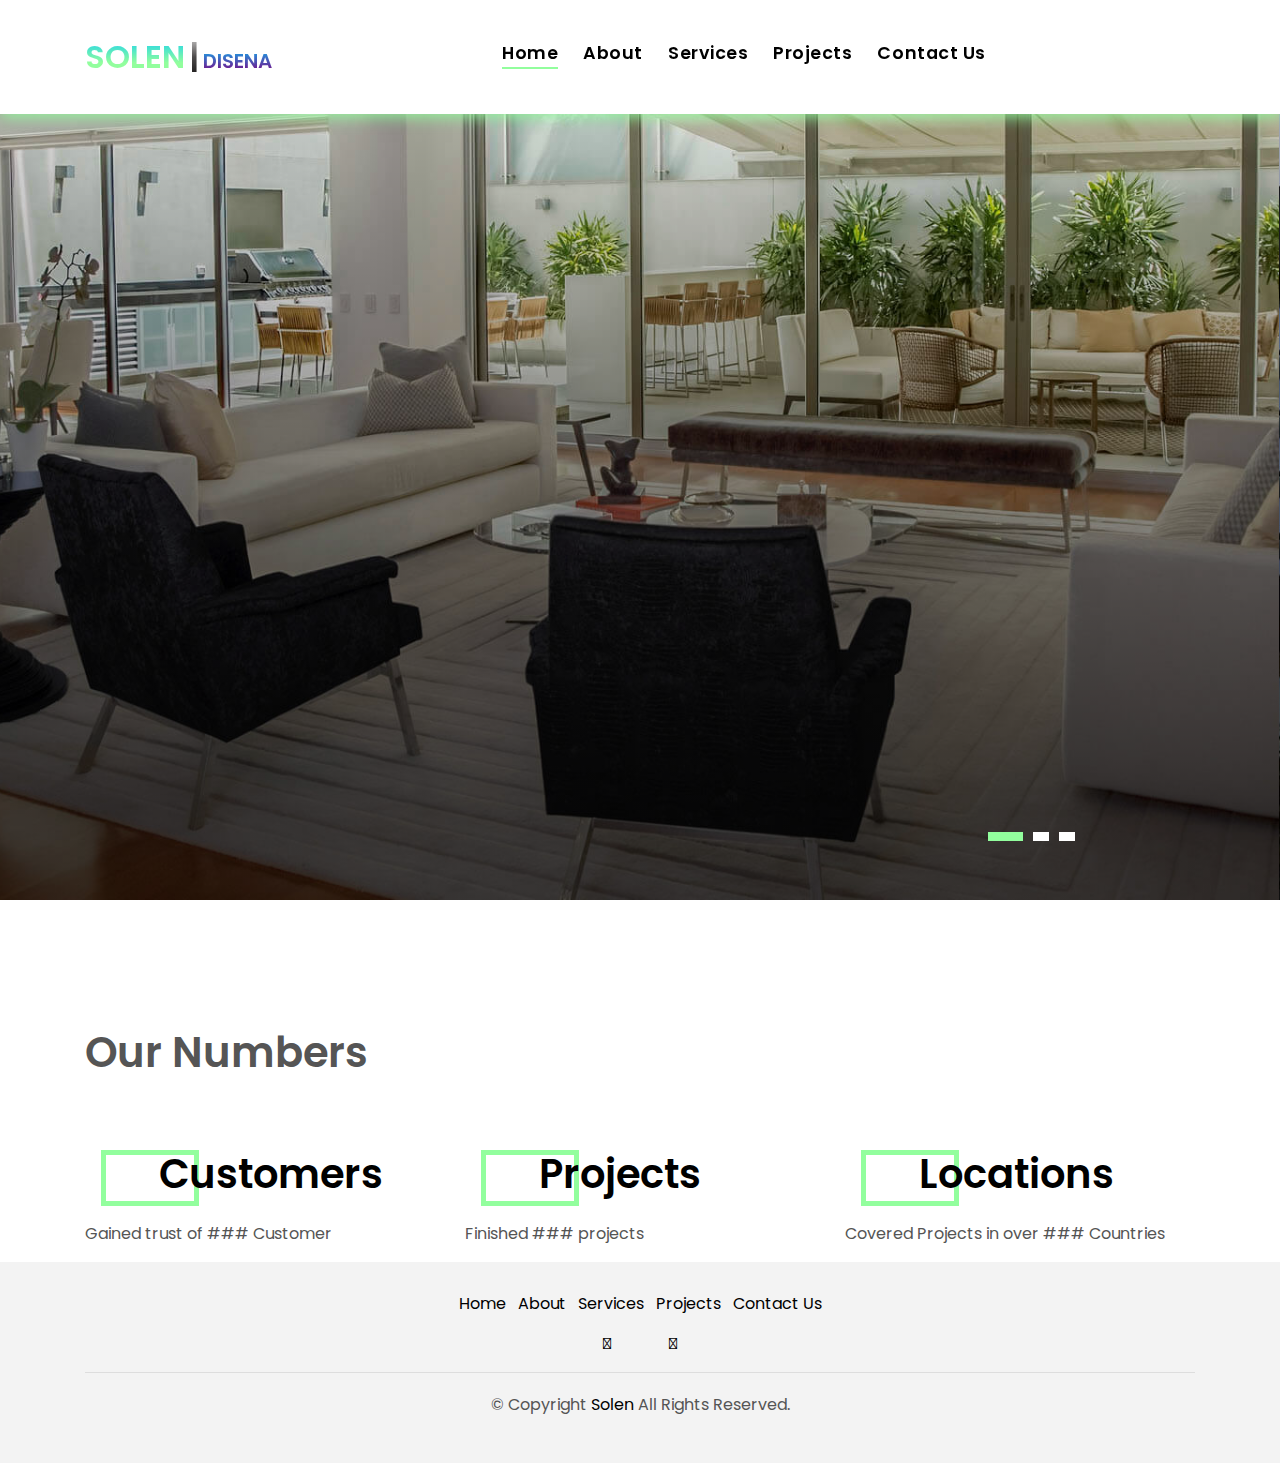
==== index.html @ fbeece58 "Update index.html" ====
<html>
  <head>
    <meta charset="utf-8">
    <title>Solen</title>
    <meta content="width=device-width, initial-scale=1.0" name="viewport">
    <meta content="" name="keywords">
    <meta content="" name="description">
  
 
  
    <!-- Google Fonts -->
    <link href="https://fonts.googleapis.com/css?family=Poppins:300,400,500,600,700" rel="stylesheet">
  
    <!-- Bootstrap CSS File -->
    <link href="lib/bootstrap/css/bootstrap.min.css" rel="stylesheet">
  
    <!-- Libraries CSS Files -->
    <link href="lib/font-awesome/css/font-awesome.min.css" rel="stylesheet">
    <link href="lib/animate/animate.min.css" rel="stylesheet">
    <link href="lib/ionicons/css/ionicons.min.css" rel="stylesheet">
    <link href="lib/owlcarousel/assets/owl.carousel.min.css" rel="stylesheet">
    <link rel="stylesheet" href="https://pro.fontawesome.com/releases/v5.10.0/css/all.css" integrity="sha384-AYmEC3Yw5cVb3ZcuHtOA93w35dYTsvhLPVnYs9eStHfGJvOvKxVfELGroGkvsg+p" crossorigin="anonymous"/>
  
    <!-- Main Stylesheet File -->
    <link href="css/style.css" rel="stylesheet">
  </head>
  <body>
    <div class="click-closed"></div>
    <nav class="navbar navbar-default navbar-trans navbar-expand-lg fixed-top  ">
      <div class="container">
       
        <div style="margin: 0px;">
        <a id="asolen" class="navbar-brand text-brand" href="index.html">SOLEN</a> 
        <span class="navbar-brand text-brand" id="blockk" >|</span>
        <a id="adisena" class="disena navbar-brand  " href="#" >DISENA</a>
      </div>
      <div class="navbar-collapse collapse justify-content-center" id="navbarDefault">
        <ul class="navbar-nav">
          <li class="nav-item">
            <a class="nav-link active" href="index.html">Home</a>
          </li>
          <li class="nav-item">
            <a class="nav-link" href="aboutsolen.html">About</a>
          </li>
          <li class="nav-item">
            <a class="nav-link" href="servicessolen.html">Services</a>
          </li>
          <li class="nav-item">
            <a class="nav-link" href="projectsolen.html">Projects</a>
          </li>
          <li class="nav-item">
            <a class="nav-link " href="contactsolen.html">Contact Us</a>
          </li>
        </ul>
      </div>
       <button class="navbar-toggler collapsed" type="button" data-toggle="collapse" data-target="#navbarDefault"
          aria-controls="navbarDefault" aria-expanded="false" aria-label="Toggle navigation">
          <span></span>
          <span></span>
          <span></span>
        </button>
    </div>
    </nav>



  <!--/ Carousel Star /-->
  <div class="intro intro-carousel">
    <div id="carousel" class="owl-carousel owl-theme">
      <div class="carousel-item-a intro-item bg-image" style="background-image: url(img/slide-1.jpg)">
        <div class="overlay overlay-a"></div>
        <div class="intro-content display-table">
          <div class="table-cell">
            <div class="container">
              <div class="row">
                <div class="col-lg-8">
                <!--/  <div class="intro-body">
                   
                    <h1 class="intro-title mb-4">
                      <span class="color-b">*** </span> +++
                      <br> ///</h1>
                    
                  </div>/-->
                </div>
              </div>
            </div>
          </div>
        </div>
      </div>
      <div class="carousel-item-a intro-item bg-image" style="background-image: url(img/slide-2.jpg)">
        <div class="overlay overlay-a"></div>
        <div class="intro-content display-table">
          <div class="table-cell">
            <div class="container">
              <div class="row">
                <div class="col-lg-8">
            <!--/      <div class="intro-body">
                    
                    <h1 class="intro-title mb-4">
                      <span class="color-b">*** </span> +++
                      <br> ///</h1>
                    
                  </div>/-->
                </div>
              </div>
            </div>
          </div>
        </div>
      </div>
      <div class="carousel-item-a intro-item bg-image" style="background-image: url(img/slide-3.jpg)">
        <div class="overlay overlay-a"></div>
        <div class="intro-content display-table">
          <div class="table-cell">
            <div class="container">
              <div class="row">
                <div class="col-lg-8">
            <!--/      <div class="intro-body">
                    
                    <h1 class="intro-title mb-4">
                      <span class="color-b">*** </span> +++
                      <br> ///</h1>
                    
                  </div>/-->
                </div>
              </div>
            </div>
          </div>
        </div>
      </div>
    </div>
  </div>



  <section class="section-services section-t8">
    <div class="container">
      <div class="row">
        <div class="col-md-12">
          <div class="title-wrap d-flex justify-content-between">
            <div class="title-box">
              <h2 class="title-a">Our Numbers</h2>
            </div>
          </div>
        </div>
      </div>
      <div class="row">
        <div class="col-md-4">
          <div class="card-box-c foo">
            <div class="card-header-c d-flex">
              <div class="card-box-ico">
                <span  class="fas fa-handshake"></span>
              </div>
              <div class="card-title-c align-self-center">
                <h4 class="title-c">Customers</h4>
              </div>
            </div>
            <div class="card-body-c">
              <p class="content-c">
                Gained trust of ### Customer
              </p>
            </div>
       
          </div>
        </div>
        <div class="col-md-4">
          <div class="card-box-c foo">
            <div class="card-header-c d-flex">
              <div class="card-box-ico" >
                <span  class="fas fa-digging"></span>
              </div>
              <div class="card-title-c align-self-center">
                <h2 class="title-c">Projects</h2>
              </div>
            </div>
            <div class="card-body-c">
              <p class="content-c">
               Finished ### projects
              </p>
            </div>
         
          </div>
        </div>
        <div class="col-md-4">
          <div class="card-box-c foo">
            <div class="card-header-c d-flex">
              <div class="card-box-ico">
                <span class="fas fa-map-marker-check"></span>
                
              </div>
              <div class="card-title-c align-self-center">
                <h2 class="title-c">Locations</h2>
              </div>
            </div>
            <div class="card-body-c">
              <p class="content-c">
               Covered Projects in over ### Countries
              </p>
            </div>
          
          </div>
        </div>
      </div>
    </div>
  </section>


  <footer>
    <div class="container">
      <div class="row">
        <div class="col-md-12">
          <nav class="nav-footer">
            <ul class="list-inline">
              <li class="list-inline-item">
                <a href="index.html">Home</a>
              </li>
              <li class="list-inline-item">
                <a href="aboutsolen.html">About</a>
              </li>
              <li class="list-inline-item">
                <a href="servicessolen.html">Services</a>
              </li>
              <li class="list-inline-item">
                <a href="projectsolen.html">Projects </a>
              </li>
             
              <li class="list-inline-item">
                <a href="contactsolen.html">Contact Us</a>
              </li>
            </ul>
          </nav>
          <div class="socials-a">
            <ul class="list-inline">
              <li class="list-inline-item">
                <a href="#">
                  <i class="fab fa-facebook"></i>
                </a>
              </li>
             
              <li  class="list-inline-item">
                <a href="#">
                  <i class="fab fa-linkedin-in"></i>
                </a>
              </li>
              <li class="list-inline-item">
                <a href="#">
                  <i class="fab fa-instagram"></i>
                </a>
              </li>
         
            </ul>
          </div>
          <div class="copyright-footer">
            <p class="copyright color-text-a">
              &copy; Copyright
              <span class="color-a">Solen</span> All Rights Reserved.
            </p>
          </div>
        
        </div>
      </div>
    </div>
  </footer>
  <a href="#" class="back-to-top"><i class="fa fa-chevron-up"></i></a>
  <div id="preloader"></div>

  <!-- JavaScript Libraries -->
  <script src="lib/jquery/jquery.min.js"></script>
  <script src="lib/jquery/jquery-migrate.min.js"></script>
  <script src="lib/popper/popper.min.js"></script>
  <script src="lib/bootstrap/js/bootstrap.min.js"></script>
  <script src="lib/easing/easing.min.js"></script>
  <script src="lib/owlcarousel/owl.carousel.min.js"></script>
  <script src="lib/scrollreveal/scrollreveal.min.js"></script>


  <!-- Template Main Javascript File -->
  <script src="js/main.js"></script>
</body>
</html>
---- css/style.css ----
body {
  font-family: 'Poppins', sans-serif;
  color: #555555;
}

h1,
h2,
h3,
h4,
h5,
h6 {
  color: #000000;
}
a{
  color: #000000;
}

a:hover{
  color: black;
  text-decoration: none;
}






.disena { 
  font-size: 20px;
  font-weight: 600;
}


#adisena:hover {
  color:rgba(0,0,0,0);
  text-decoration: none;
}
@keyframes rainbow { 
  0%{background-position:top}
  50%{background-position:bottom}
  100%{background-position:top}
}
#adisena{
  background: linear-gradient(to top,purple 20%, #00c9ff 90%);
  animation: rainbow 2s ease-in-out infinite;
  background-clip: text;
  -webkit-background-clip:text;
  color:transparent;
  transition: color .2s ease-in-out;
  transition: all .5s ease;
}




#blockk:hover {
  color:rgba(0,0,0,0);
  text-decoration: none;
}
@keyframes rainbow { 
  0%{background-position:top}
  50%{background-position:bottom}
  100%{background-position:top}
}
#blockk{
  background: linear-gradient(to top,black, rgb(77, 74, 74),white);
  animation: rainbow 2s ease-in-out infinite;
  background-clip: text;
  -webkit-background-clip:text;
  color:transparent;
  transition: color .2s ease-in-out;
  transition: all .5s ease;
}





#asolen {
  
  
  background: linear-gradient(to top,#92fe9d 40%, #00c9ff 90%);
  
  animation: rainbow 2s ease-in-out infinite;
  background-clip: text;
  -webkit-background-clip:text;
  color:transparent;
  
 
  transition: color .2s ease-in-out;
  
 
  transition: all .5s ease;
}
#asolen:hover {
  color:rgba(0,0,0,0);
  text-decoration: none;
}
@keyframes rainbow { 
  0%{background-position:top}
  50%{background-position:bottom}
  100%{background-position:top}
}











.link-two {
  color: #000000;
  transition: all .5s ease;
}

.link-two:hover {
  text-decoration: underline;
  color: #000000;
}

.link-one {
  color: #000000;
  transition: all .5s ease;
}

.link-one:hover {
  color: #000000;
  text-decoration: none;
}

.link-icon {
  color: #000000;
  font-weight: 600;
}

.link-icon span {
  font-size: 14px;
  padding-left: 4px;
  vertical-align: middle;
}

.link-a {
  color: #ffffff;
  text-decoration: none;
}

.link-a:hover {
  color: #ffffff;
  text-decoration: none;
}

.link-a span {
  font-size: 18px;
  vertical-align: middle;
  margin-left: 5px;
}

.text-brand {
  margin: 0px;
  color: #00c9ff;
  font-size: 2rem;
  font-weight: 600;
 
}

.color-a {
  color: #000000;
}

.color-b {
  color: #92fe9d;
}

.color-d {
  color: #adadad;
}

.color-text-a {
  color: #555555;
}

.no-margin {
  margin: 0;
}

/*------/ Nav Pills  /------*/

.nav-pills-a.nav-pills .nav-link {
  color: #000000;
  position: relative;
  font-weight: 600;
}

.nav-pills-a.nav-pills .nav-link.active {
  background-color: transparent;
}

.nav-pills-a.nav-pills .nav-link.active:after {
  content: '';
  position: absolute;
  left: 0;
  bottom: -1px;
  width: 100%;
  height: 2px;
  background-color: #92fe9d;
  z-index: 2;
}

/*------/ Bg Image /------*/

.bg-image {
  background-repeat: no-repeat;
  background-attachment: fixed;
  background-size: cover;
  background-position: center center;
}

/*------/ List a /------*/

.list-a {
  display: inline-block;
  line-height: 2;
  padding: 0;
  list-style: none;
}

.list-a li {
  position: relative;
  width: 50%;
  float: left;
  padding-left: 25px;
  padding-right: 5px;
}

.list-a li:before {
  content: '';
  width: 10px;
  height: 2px;
  position: absolute;
  background-color: #313131;
  top: 15px;
  left: 0;
}

/*------/ Pagination-a /------*/

.pagination-a .pagination .page-link {
  margin: 0 .2rem;
  border-color: transparent;
  padding: .5rem .8rem;
  color: #000000;
}

.pagination-a .pagination .page-link:hover,
.pagination-a .pagination .page-link:active,
.pagination-a .pagination .page-link:focus {
  background-color: #92fe9d;
}

.pagination-a .pagination .page-link span {
  font-size: 1.2rem;
}

.pagination-a .pagination .next .page-link {
  padding: .4rem .9rem;
}

.pagination-a .pagination .page-item:last-child .page-link {
  border-top-right-radius: 0;
  border-bottom-right-radius: 0;
}

.pagination-a .pagination .page-item:first-child .page-link {
  border-top-left-radius: 0;
  border-bottom-left-radius: 0;
}

.pagination-a .pagination .page-item.disabled .page-link {
  padding: .4rem .9rem;
  color: #555555;
}

.pagination-a .pagination .page-item.active .page-link {
  background-color: #92fe9d;
}

.a {
  color: #92fe9d;
  font-size: 1.3rem;
}

/*------/ Icon Box /------*/

.icon-box .icon-box-icon {
  display: table-cell;
  vertical-align: top;
  font-size: 36px;
  color: #000000;
  width: 50px;
  padding-top: 8px;
}

.icon-box .icon-box-content {
  padding-top: 18px;
}

/*------/ Space Padding /------*/

.section-t8 {
  padding-top: 8rem;
}

.section-t4 {
  padding-top: 4rem;
}

.section-t3 {
  padding-top: 3rem;
}

.section-b2 {
  padding-bottom: 2rem;
}

.section-tb85 {
  padding: 8rem 0 5rem 0;
}

/*------/ Title /------*/

.title-wrap {
  padding-bottom: 4rem;
}

.title-a {
  color:#555555 ;
 
  font-size: 2.6rem;
  font-weight: 600;
}


.title-link {
  font-size: 1.2rem;
  font-weight: 300;
  padding-top: 1.2rem;
}

.title-link a {
  color: #313131;
}

.title-link span {
  font-size: 20px;
  padding-left: 4px;
  vertical-align: middle;
}

.title-box-d {
  padding-bottom: 1.8rem;
  margin-bottom: 1rem;
  position: relative;
}

.title-box-d .title-d {
  font-weight: 600;
  font-size: 2rem;
}

.title-box-d .title-d:after {
  content: '';
  position: absolute;
  width: 70px;
  height: 4px;
  background-color: #92fe9d;
  bottom: 20px;
  left: 0;
}

/*------/ Display Table & Table Cell /------*/

.display-table {
  width: 100%;
  height: 100%;
  display: table;
}

.table-cell {
  display: table-cell;
  vertical-align: middle;
}

/*------/ Ul Resect /------*/

.ul-resect ul,
.list-a ul,
.box-comments ul {
  list-style: none;
  padding-left: 0;
  margin-bottom: 0;
}

/*------/ Overlay /------*/

.overlay-a {
  background: linear-gradient(to bottom, rgba(0, 0, 0, 0) 0%, rgba(0, 0, 0, 0.2) 27%, rgba(0, 0, 0, 0.65) 90%);
}

.overlay {
  position: absolute;
  top: 0;
  left: 0px;
  padding: 0;
  height: 100%;
  width: 100%;
}

/*------/ Owl carousel /------*/

.owl-theme .owl-dots {
  text-align: center;
  margin-top: 18px;
}

.owl-theme .owl-dots .owl-dot {
  display: inline-block;
}

.owl-theme .owl-dots .owl-dot span {
  width: 16px;
  height: 9px;
  margin: 5px 5px;
  background: #000000;
  border: 0px solid #000000;
  display: block;
  transition: all 0.6s ease-in-out;
  cursor: pointer;
  border-radius: 0px;
}

.owl-theme .owl-dots .owl-dot:hover span {
  background-color: #92fe9d;
}

.owl-theme .owl-dots .owl-dot.active span {
  background-color: #92fe9d;
  width: 35px;
}

.owl-arrow .owl-nav {
  position: absolute;
  top: 0;
  right: 0;
  font-size: 1.8rem;
}

.owl-arrow .owl-nav .owl-prev,
.owl-arrow .owl-nav .owl-next {
  display: inline-block;
  transition: all 0.6s ease-in-out;
  color: #000000;
}

.owl-arrow .owl-nav .owl-prev.disabled,
.owl-arrow .owl-nav .owl-next.disabled {
  transition: all 0.6s ease-in-out;
  color: #adadad;
}

.owl-arrow .owl-nav .owl-next {
  margin-left: 15px;
}

.nav-arrow-a .owl-arrow .owl-nav {
  font-size: 1.8rem;
  margin-top: -110px;
}

.nav-arrow-a .owl-arrow .owl-nav .owl-next {
  margin-left: 15px;
}

.nav-arrow-b .owl-arrow .owl-nav {
  position: absolute;
  top: 0;
  right: 0;
  font-size: 1.2rem;
}

.nav-arrow-b .owl-arrow .owl-nav .owl-prev,
.nav-arrow-b .owl-arrow .owl-nav .owl-next {
  padding: .7rem 1.5rem !important;
  display: inline-block;
  transition: all 0.6s ease-in-out;
  color: #ffffff;
  background-color: #92fe9d;
  opacity: .9;
}

.nav-arrow-b .owl-arrow .owl-nav .owl-prev.disabled,
.nav-arrow-b .owl-arrow .owl-nav .owl-next.disabled {
  transition: all 0.6s ease-in-out;
  color: #ffffff;
}

.nav-arrow-b .owl-arrow .owl-nav .owl-prev:hover,
.nav-arrow-b .owl-arrow .owl-nav .owl-next:hover {
  background-color: #26a356;
}

.nav-arrow-b .owl-arrow .owl-nav .owl-next {
  margin-left: 0px;
}

/*------/ Socials /------*/

.socials-a .list-inline-item:not(:last-child) {
  margin-right: 25px;
}

/* Back to top button */

.back-to-top {
  position: fixed;
  display: none;
  background:  #00c9ff;
  color: #fff;
  width: 44px;
  height: 44px;
  text-align: center;
  line-height: 1;
  font-size: 16px;
  border-radius: 50%;
  right: 15px;
  bottom: 15px;
  transition: background 0.5s;
  z-index: 11;
}

.back-to-top i {
  padding-top: 12px;
  color: #fff;
}

/* Prelaoder */

#preloader {
  position: fixed;
  top: 0;
  left: 0;
  right: 0;
  bottom: 0;
  z-index: 9999;
  overflow: hidden;
  background: #fff;
}

#preloader:before {
  content: "";
  position: fixed;
  top: calc(50% - 30px);
  left: calc(50% - 30px);
  border: 6px solid #f2f2f2;
  border-top: 6px solid #92fe9d;
  border-radius: 50%;
  width: 60px;
  height: 60px;
  -webkit-animation: animate-preloader 1s linear infinite;
  animation: animate-preloader 1s linear infinite;
}

@-webkit-keyframes animate-preloader {
  0% {
    -webkit-transform: rotate(0deg);
    transform: rotate(0deg);
  }

  100% {
    -webkit-transform: rotate(360deg);
    transform: rotate(360deg);
  }
}

@keyframes animate-preloader {
  0% {
    -webkit-transform: rotate(0deg);
    transform: rotate(0deg);
  }

  100% {
    -webkit-transform: rotate(360deg);
    transform: rotate(360deg);
  }
}

/*======================================
//--//-->   NAVBAR
======================================*/

.navbar-default {
  transition: all .5s ease-in-out;
  background-color: #ffffff;
  padding-top: 28px;
  padding-bottom: 28px;
  -webkit-backface-visibility: hidden;
  backface-visibility: hidden;
  box-shadow: 1px 2px 15px #92fe9d;
  
}

.navbar-default .nav-search {
  color: #000000;
  font-size: 1.5rem;
}

.navbar-default.navbar-reduce {
  background-color: #fff;
  box-shadow: 1px 2px 15px #92fe9d;
}

.navbar-default.navbar-trans,
.navbar-default.navbar-reduce {
  -webkit-backface-visibility: hidden;
  backface-visibility: hidden;
}

.navbar-default.navbar-trans .nav-item,
.navbar-default.navbar-reduce .nav-item {
  position: relative;
  padding-right: 10px;
  padding-bottom: 8px;
  margin-left: 0;
}

.navbar-default.navbar-trans .nav-link,
.navbar-default.navbar-reduce .nav-link {
  font-size: 1.1rem;
  color: #000000;
  font-weight: 600;
  letter-spacing: 0.030em;
  transition: all 0.1s ease-in-out;
  position: relative;
  padding-left: 0;
  padding-right: 0;
}

.navbar-default.navbar-trans .nav-link:before,
.navbar-default.navbar-reduce .nav-link:before {
  content: '';
  position: absolute;
  bottom: 5px;
  left: 0;
  width: 100%;
  height: 2px;
  z-index: 0;
  background-color: #92fe9d;
  -webkit-transform: scaleX(0);
  transform: scaleX(0);
  -webkit-transform-origin: right;
  transform-origin: right;
  transition: opacity .2s ease-out 0.3s, -webkit-transform .2s ease-out;
  transition: transform .2s ease-out, opacity .2s ease-out 0.3s;
  transition: transform .2s ease-out, opacity .2s ease-out 0.3s, -webkit-transform .2s ease-out;
}

.navbar-default.navbar-trans .nav-link:hover,
.navbar-default.navbar-reduce .nav-link:hover {
  color: #000000;
}

.navbar-default.navbar-trans .nav-link:hover:before,
.navbar-default.navbar-reduce .nav-link:hover:before {
  -webkit-transform: scaleX(1);
  transform: scaleX(1);
  -webkit-transform-origin: left;
  transform-origin: left;
}

.navbar-default.navbar-trans .show > .nav-link:before,
.navbar-default.navbar-trans .active > .nav-link:before,
.navbar-default.navbar-trans .nav-link.show:before,
.navbar-default.navbar-trans .nav-link.active:before,
.navbar-default.navbar-reduce .show > .nav-link:before,
.navbar-default.navbar-reduce .active > .nav-link:before,
.navbar-default.navbar-reduce .nav-link.show:before,
.navbar-default.navbar-reduce .nav-link.active:before {
  -webkit-transform: scaleX(1);
  transform: scaleX(1);
}

.navbar-default.navbar-trans .nav-link:before {
  background-color: #92fe9d;
}

.navbar-default.navbar-trans .nav-link:hover {
  color: #000000;
}

.navbar-default.navbar-trans .show > .nav-link,
.navbar-default.navbar-trans .active > .nav-link,
.navbar-default.navbar-trans .nav-link.show,
.navbar-default.navbar-trans .nav-link.active {
  color: #000000;
}

.navbar-default.navbar-reduce {
  transition: all .5s ease-in-out;
  padding-top: 19px;
  padding-bottom: 19px;
}

.navbar-default.navbar-reduce .nav-link {
  color: #000000;
}

.navbar-default.navbar-reduce .nav-link:before {
  background-color: #92fe9d;
}

.navbar-default.navbar-reduce .nav-link:hover {
  color: #000000;
}

.navbar-default.navbar-reduce .show > .nav-link,
.navbar-default.navbar-reduce .active > .nav-link,
.navbar-default.navbar-reduce .nav-link.show,
.navbar-default.navbar-reduce .nav-link.active {
  color: #000000;
}

.navbar-default.navbar-reduce .navbar-brand {
  
  color: #00c9ff;
}
.navbar-default.navbar-reduce .disena {
  
  color: purple;

}



.navbar-default.navbar-reduce .navbar-brand:hover {
  color:rgba(0,0,0,0);
  text-decoration: none;
}
@keyframes rainbow { 
  0%{background-position:top}
  50%{background-position:bottom}
  100%{background-position:top}
}



.navbar-default .dropdown .dropdown-menu {
  border-top: 0;
  border-left: 4px solid #92fe9d;
  border-right: 0;
  border-bottom: 0;
  -webkit-transform: translate3d(0px, -40px, 0px);
  transform: translate3d(0px, -40px, 0px);
  opacity: 0;
  filter: alpha(opacity=0);
  visibility: hidden;
  transition: all 0.5s cubic-bezier(0.3, 0.65, 0.355, 1) 0s, opacity 0.31s ease 0s, height 0s linear 0.36s;
  margin: 0;
  border-radius: 0;
  padding: 12px 0;
}

.navbar-default .dropdown .dropdown-menu .dropdown-item {
  padding: 12px 18px;
  transition: all 500ms ease;
  font-weight: 600;
  min-width: 220px;
}

.navbar-default .dropdown .dropdown-menu .dropdown-item:hover {
  background-color: #ffffff;
  color: #92fe9d;
  transition: all 500ms ease;
}

.navbar-default .dropdown .dropdown-menu .dropdown-item.active {
  background-color: #ffffff;
  color: #92fe9d  ;
}

.navbar-default .dropdown:hover .dropdown-menu {
  -webkit-transform: translate3d(0px, 0px, 0px);
  transform: translate3d(0px, 0px, 0px);
  visibility: visible;
  opacity: 1;
  filter: alpha(opacity=1);
}

/*------/ Hamburger Navbar /------*/

.navbar-toggler {
  position: relative;
}

.navbar-toggler:focus,
.navbar-toggler:active {
  outline: 0;
}

.navbar-toggler span {
  display: block;
  background-color: #000000;
  height: 3px;
  width: 25px;
  margin-top: 4px;
  margin-bottom: 4px;
  -webkit-transform: rotate(0deg);
  transform: rotate(0deg);
  left: 0;
  opacity: 1;
}

.navbar-toggler span:nth-child(1),
.navbar-toggler span:nth-child(3) {
  transition: -webkit-transform .35s ease-in-out;
  transition: transform .35s ease-in-out;
  transition: transform .35s ease-in-out, -webkit-transform .35s ease-in-out;
}

.navbar-toggler:not(.collapsed) span:nth-child(1) {
  position: absolute;
  left: 12px;
  top: 10px;
  -webkit-transform: rotate(135deg);
  transform: rotate(135deg);
  opacity: 0.9;
}

.navbar-toggler:not(.collapsed) span:nth-child(2) {
  height: 12px;
  visibility: hidden;
  background-color: transparent;
}

.navbar-toggler:not(.collapsed) span:nth-child(3) {
  position: absolute;
  left: 12px;
  top: 10px;
  -webkit-transform: rotate(-135deg);
  transform: rotate(-135deg);
  opacity: 0.9;
}

/*======================================
//--//-->   BOX COLAPSE
======================================*/

.box-collapse {
  position: fixed;
  top: 0;
  bottom: 0;
  right: 0;
  width: 100%;
  z-index: 1040;
  background-color: #ffffff;
  -webkit-transform: translateX(100%);
  transform: translateX(100%);
  transition: all 0.6s ease;
}

.box-collapse .title-box-d {
  top: 30px;
  left: 60px;
  opacity: 0;
  transition: all 1s ease;
  transition-delay: .3s;
}

.box-collapse-wrap {
  opacity: 0;
  position: absolute;
  left: 0;
  top: 6.5rem;
  bottom: 5rem;
  padding-left: 10%;
  padding-right: 10%;
  overflow-x: hidden;
  overflow-y: auto;
  margin: 0;
  -webkit-transform: translateY(3rem);
  transform: translateY(3rem);
  transition: opacity 0.5s 0.5s ease, -webkit-transform 0.5s 0.5s ease;
  transition: transform 0.5s 0.5s ease, opacity 0.5s 0.5s ease;
  transition: transform 0.5s 0.5s ease, opacity 0.5s 0.5s ease, -webkit-transform 0.5s 0.5s ease;
}

.box-collapse-open .click-closed {
  visibility: visible;
}

.box-collapse-open .box-collapse {
  -webkit-transform: translateX(0);
  transform: translateX(0);
  box-shadow: 0 0 65px rgba(0, 0, 0, 0.07);
  opacity: 1;
}

.box-collapse-open .box-collapse .title-box-d {
  -webkit-transform: translate(0);
  transform: translate(0);
  opacity: 1;
}

.box-collapse-open .box-collapse-wrap {
  -webkit-transform: translate(0);
  transform: translate(0);
  opacity: 1;
}

.box-collapse-closed .box-collapse {
  opacity: .7;
  transition-delay: 0s;
}

.box-collapse-closed .box-collapse .title-box-d {
  opacity: 0;
  transition-delay: 0s;
}

.box-collapse-closed .box-collapse .form-a {
  opacity: 0;
  transition-delay: 0s;
}

.click-closed {
  position: fixed;
  top: 0;
  left: 0;
  width: 100%;
  height: 100%;
  visibility: hidden;
  z-index: 1035;
  background-color: #000000;
  opacity: .4;
}

.close-box-collapse {
  position: absolute;
  z-index: 1050;
  top: 2rem;
  font-size: 3.5rem;
  line-height: 1;
  color: #000000;
  cursor: pointer;
  transition: all 0.3s ease;
}

.right-boxed {
  right: 4.2857rem;
}

/*======================================
//--//-->   INTRO
======================================*/

.intro {
  height: 100vh;
  position: relative;
  color: #ffffff;
}

.intro .owl-theme .owl-dots {
  position: absolute;
  bottom: 70px;
  right: 50px;
}

.intro .owl-theme .owl-dots .owl-dot span {
  background: #ffffff;
  border: 0px solid #ffffff;
}

.intro .owl-theme .owl-dots .owl-dot:hover span {
  background-color: #92fe9d;
}

.intro .owl-theme .owl-dots .owl-dot.active span {
  background-color: #92fe9d;
}

.intro .intro-item {
  padding-top: 2rem;
}

.intro .carousel-item-a {
  position: relative;
  height: 100vh;
}

.intro .carousel-item-a.bg-image {
  background-attachment: scroll;
}

.intro .intro-content {
  position: absolute;
}

.intro .intro-body {
  padding-left: 1rem;
}

.intro .intro-body .price-a {
  color: #ffffff;
  padding: 1rem 1.5rem;
  border: 2px solid #92fe9d;
  border-radius: 50px;
  text-transform: uppercase;
  letter-spacing: 0.030em;
}

.intro .spacial {
  -webkit-animation-delay: .2s;
  animation-delay: .2s;
  color: #ffffff;
}

.intro .intro-title-top {
  -webkit-animation-delay: .6s;
  animation-delay: .6s;
  margin-bottom: 1rem;
  font-size: .9rem;
  color: #ffffff;
  letter-spacing: .05em;
}

.intro .intro-title {
  transition-duration: 9s !important;
  color: #ffffff;
  font-weight: 700;
  font-size: 2.8rem;
  text-transform: uppercase;
}

.intro .intro-subtitle {
  font-size: 1.5rem;
  font-weight: 300;
}

.intro .intro-subtitle.intro-price {
  padding-top: 1rem;
  font-size: 1.2rem;
}

/*------/ Intro Single /------*/

.intro-single {
  padding: 12rem 0 3rem;
}

.intro-single .title-single-box {
  padding: 1rem 0 1rem 2rem;
}

.intro-single .title-single-box {
  border-left: 3px solid #92fe9d;
}

.intro-single .title-single-box .title-single {
  font-weight: 600;
  font-size: 2.2rem;
}

.intro-single .breadcrumb-box {
  padding: 1rem 0 0 .5rem;
}

.intro-single .breadcrumb {
  background-color: transparent;
  padding-right: 0;
  padding-left: 0;
}

/*======================================
//--//-->   CARD GENERAL
======================================*/

.card-box-a,
.card-box-b,
.card-box-d {
  position: relative;
  overflow: hidden;
  -webkit-backface-visibility: hidden;
  backface-visibility: hidden;
}

.card-box-a .img-a,
.card-box-a .img-b,
.card-box-b .img-a,
.card-box-b .img-b {
  transition: .8s all ease-in-out;
}

.card-overlay {
  position: absolute;
  width: 100%;
  height: 100%;
  top: 0;
  left: 0;
}

.card-shadow {
  -webkit-backface-visibility: hidden;
  backface-visibility: hidden;
}

.card-shadow:before {
  content: ' ';
  position: absolute;
  top: 0;
  left: 0;
  width: 100%;
  height: 100%;
  z-index: 1;
  background: linear-gradient(to bottom, rgba(0, 0, 0, 0) 0%, rgba(0, 0, 0, 0.2) 27%, rgba(0, 0, 0, 0.65) 90%);
}

/*======================================
//--//-->   PROPERTY - CARD-A
======================================*/

.card-overlay-a-content {
  transition: all .5s ease-in;
  position: absolute;
  width: 100%;
  bottom: 0px;
  z-index: 2;
}

.card-header-a {
  padding: 0 1rem;
}

.card-header-a .card-title-a {
  color: #ffffff;
  margin-bottom: 0;
  padding-bottom: .7rem;
}

.card-header-a .card-title-a a {
  color: #ffffff;
  text-decoration: none;
}

.card-body-a {
  z-index: 2;
  transition: all .5s ease-in;
  padding: 0rem 1rem 2rem 1rem;
}

.card-body-a .price-box {
  padding-bottom: .5rem;
}

.price-a {
  color: #ffffff;
  padding: .6rem .8rem;
  border: 2px solid #92fe9d;
  border-radius: 50px;
  text-transform: uppercase;
  letter-spacing: 0.030em;
}

.card-footer-a {
  width: 100%;
  position: absolute;
  z-index: 2;
  background-color: #92fe9d;
}

.card-info {
  list-style: none;
  margin-bottom: 0;
  padding: .5rem 0;
}

.card-info .card-info-title {
  font-size: 1rem;
  color: #313131;
}

.card-info li span {
  color: #ffffff;
  font-size: .9rem;
}

/*------/ Property Grid /-----*/

.property-grid .grid-option {
  text-align: right;
  margin-bottom: 2rem;
}

.property-grid .grid-option .custom-select {
  border-radius: 0;
  width: 200px;
  border-color: #313131;
}

.property-grid .grid-option .custom-select:hover,
.property-grid .grid-option .custom-select:active,
.property-grid .grid-option .custom-select:focus {
  border-color: #313131;
}

.property-grid .grid-option .custom-select option {
  border-color: #313131;
}

/*------/ Property Single /-----*/

.gallery-property {
  margin-bottom: 3rem;
}

.property-price {
  margin: 0 auto;
}

.property-price .card-header-c {
  padding: 0;
}

.summary-list {
  padding-right: 1rem;
  color: #000000;
}

.summary-list .list {
  padding: 0;
  line-height: 2;
}

.summary-list .list span {
  color: #555555;
}

.property-agent .title-agent {
  font-weight: 600;
}

.property-agent ul {
  line-height: 2;
  color: #000000;
}

.property-agent .socials-a {
  text-align: center;
}

/*======================================
//--//-->   NEWS - CARD-B
======================================*/

.card-header-b {
  padding: 1rem;
  color: #ffffff;
  position: absolute;
  bottom: 20px;
  z-index: 2;
}

.card-header-b .category-b {
  font-size: .9rem;
  background-color: #92fe9d;
  padding: .3rem .7rem;
  color: #313131;
  letter-spacing: 0.030em;
  border-radius: 50px;
  text-decoration: none;
}

.card-header-b .title-2 {
  margin-bottom: 0;
  padding: .6rem 0;
  font-size: 1.5rem;
}

.card-header-b .title-2 a {
  color: #ffffff;
  text-decoration: none;
}

.card-header-b .date-b {
  color: #d8d8d8;
  font-size: 1rem;
}

/*------/ News Single /------*/

.post-information {
  padding: 3rem 0;
}

.post-content {
  font-size: 1.1rem;
  font-weight: 300;
  line-height: 1.6;
}

.post-content .post-intro {
  font-size: 1.7rem;
  font-weight: 300;
  margin-bottom: 4rem;
  line-height: 1.6;
  color: #000000;
  font-weight: 400;
}

.post-content p {
  margin-bottom: 1.7rem;
}

.post-content .blockquote {
  padding: 1rem 3rem 1.7rem 3rem;
  border-left: 3px solid #92fe9d;
  color: #000000;
}

.post-content .blockquote footer {
  text-align: left;
  padding: 0;
}

.post-footer {
  padding: 3rem 0 4rem;
}

.post-share .socials {
  display: inline-block;
}

.post-share .socials li {
  margin-left: .6rem;
}

/*------/ Comments /------*/

.box-comments .list-comments li {
  padding-bottom: 3.5rem;
}

.box-comments .list-comments .comment-avatar {
  display: table-cell;
  vertical-align: top;
}

.box-comments .list-comments .comment-avatar img {
  width: 80px;
  height: 80px;
}

.box-comments .list-comments .comment-author {
  font-size: 1.3rem;
}

.box-comments .list-comments .comment-details {
  display: table-cell;
  vertical-align: top;
  padding-left: 25px;
}

.box-comments .list-comments .comment-description {
  padding: .8rem 0 .5rem 0;
}

.box-comments .list-comments a {
  color: #000000;
}

.box-comments .list-comments span {
  display: block;
  color: #2B2A2A;
  font-style: italic;
}

.box-comments .comment-children {
  margin-left: 40px;
}

/*======================================
//--//-->   SERVICES - CARD-C
======================================*/

.card-box-c {
  position: relative;
}

.card-header-c {
  padding: 0 1rem 1rem 1rem;
}



.card-footer-c {
  padding-left: .5rem;
}

.card-box-ico {
  padding: 1rem 3rem 1rem 2.5rem;
  border: 5px solid #92fe9d;
}

.card-box-ico span {
  font-size: 4rem;
  color: #000000;
}

.title-c {
  font-size: 2.5rem;
  font-weight: 600;
  margin-left: -40px;
}

/*======================================
//--//-->   AGENTS - CARD-D
======================================*/

.card-box-d .card-overlay-hover {
  transition: all .2s ease-in-out;
  padding: 15px 40px 15px 35px;
}

.card-box-d .title-d {
  transition: .3s ease-in-out;
  font-size: 2rem;
  font-weight: 600;
  margin: 1rem 0;
  -webkit-transform: translateY(-20px);
  transform: translateY(-20px);
  opacity: 0;
}

.card-box-d .content-d {
  opacity: 0;
  transition: .5s ease-in-out;
  -webkit-transform: translateY(-40px);
  transform: translateY(-40px);
}

.card-box-d .info-agents {
  opacity: 0;
  transition: .5s ease-in-out;
}

.card-box-d .card-footer-d {
  transition: .5s ease-in-out;
  -webkit-transform: translateY(40px);
  transform: translateY(40px);
  opacity: 0;
  position: absolute;
  width: 100%;
  bottom: 10px;
  left: 0;
}

.card-box-d .list-inline-item:not(:last-child) {
  margin-right: 25px;
}

.card-box-d:hover .card-overlay-hover {
  background:linear-gradient(to top,#92fe9d 40%, #00c9ff 90%);
  opacity: .9;
}

.card-box-d:hover .title-d,
.card-box-d:hover .content-d,
.card-box-d:hover .info-agents,
.card-box-d:hover .card-footer-d {
  opacity: 1;
  -webkit-transform: translateY(0);
  transform: translateY(0);
}

/*------/ Agent Single /------*/

.agent-info-box .socials-footer {
  margin-top: 2rem;
}

.agent-info-box .socials-footer li {
  margin-right: 1.5rem;
}

/*======================================
//--//-->   ABOUT
======================================*/

.section-about .title-vertical {
  position: absolute;
  letter-spacing: 0;
  -webkit-transform: rotate(-90deg);
  transform: rotate(-90deg);
  top: 50px;
  text-align: left;
  font-size: 1.8rem;
  width: 300px;
  font-weight: 700;
  text-align: right;
}

.about-img-box {
  padding-left: 1rem;
  position: relative;
  
}

.sinse-box {
  background: linear-gradient(to top,#92fe9d 40%, #00c9ff 90%);
  padding: 1rem 2rem;
  position: absolute;
  left: 15px;
  bottom: 10px;
}

.sinse-box .sinse-title {
  font-weight: 700;
  letter-spacing: 0.043em;
  font-size: 1rem;
}

.sinse-box .sinse-title span {
  position: absolute;
}

.sinse-box .sinse-title span:after {
  content: ' ';
  width: 35px;
  height: 2px;
  background-color: #000000;
  position: absolute;
  bottom: -15px;
}

.sinse-box p {
  margin-bottom: 0;
  font-size: .7rem;
}

/*======================================
//--//-->   TESTIMONIALS
======================================*/

.testimonials-box {
  padding: 1rem 0;
}

.testimonials-box .testimonial-avatar {
  width: 80px !important;
  display: -webkit-inline-box !important;
  display: -webkit-inline-flex !important;
  display: -ms-inline-flexbox !important;
  display: inline-flex !important;
  border-radius: 50%;
}

.testimonial-ico {
  text-align: center;
}

.testimonial-ico span {
  font-size: 1.8rem;
  background-color: #92fe9d;
  color: #ffffff;
  padding: .4rem 1rem;
  border-radius: 50px;
}

.testimonial-text {
  font-style: italic;
  margin-top: 25px;
  padding: 1.5rem 1.5rem;
  background-color: #f3f3f3;
  position: relative;
}

.testimonial-text:after {
  content: "";
  position: absolute;
  top: 100%;
  left: 25px;
  width: 0px;
  height: 0px;
  border-top: 15px solid #f3f3f3;
  border-left: 15px solid transparent;
  border-right: 15px solid transparent;
}

.testimonial-author-box {
  margin-top: 2rem;
}

.testimonial-author {
  margin-left: 1rem;
  display: -webkit-inline-box;
  display: -webkit-inline-flex;
  display: -ms-inline-flexbox;
  display: inline-flex;
  font-size: 1.2rem;
  color: #000000;
}

/*======================================
//--//-->   FOOTER
======================================*/

.section-footer {
  padding-top: 60px;
  margin-top: 60px;
  background: #f3f3f3;
}

.section-footer ul {
  line-height: 2;
}

.section-footer .item-list-a i {
  font-size: 18px;
  padding-right: 4px;
  color: #92fe9d;
}

.section-footer .widget-a .w-title-a {
  margin-bottom: 1rem;
}

footer {
  background: #f3f3f3;
  text-align: center;
  padding: 30px 0;
}

footer .copyright-footer {
  border-top: 1px solid #ddd;
  padding-top: 20px;
}

footer .credits {
  font-size: 14px;
}

/*======================================
//--//-->   FORM INPUT
======================================*/




/*======================================
//--//-->   BUTTON
======================================*/

.btn {
  transition: .5s ease;
}

.btn.btn-a,
.btn.btn-b {
  border-radius: 0;
  padding: 1rem 3rem;
  letter-spacing: .05rem;
}

.btn.btn-a {
  background-color: #000000;
  color: #ffffff;
}

.btn.btn-a:hover {
  background-color: #92fe9d;
  color: #000000;
}

.btn.btn-b {
  background-color: #92fe9d;
  color: #000000;
}

.btn.btn-b:hover {
  background-color: #000000;
  color: #ffffff;
}

.btn.btn-b-n {
  background-color: #92fe9d;
  color: #ffffff;
  border-radius: 0;
}

.btn.btn-b-n:hover {
  background-color: #26a356;
  color: #ffffff;
}

@media (min-width: 576px) {

  .intro .intro-title {
    font-size: 3.5rem;
  }

  .intro .intro-subtitle.intro-price {
    font-size: 1.3rem;
  }

  .about-img-box {
    padding-left: 4rem;
  }

  .sinse-box {
    padding: 1.5rem 2.5rem;
    bottom: 20px;
  }

  .sinse-box .sinse-title {
    font-size: 1.3rem;
  }

  .sinse-box p {
    font-size: .8rem;
  }

  .sinse-box p {
    font-size: 1rem;
  }
}

@media (min-width: 768px) {
  
  .link-a {
    font-size: .9rem;
  }

  .link-a span {
    font-size: 1.5rem;
  }

  .navbar-default.navbar-trans .nav-item,
  .navbar-default.navbar-reduce .nav-item {
    margin-left: 15px;
  }

  .navbar-default .dropdown .dropdown-menu {
    border-top: 4px solid #92fe9d;
    border-left: 0;
    display: block;
    position: absolute;
    box-shadow: 0 2px rgba(17, 16, 15, 0.1), 0 2px 10px rgba(20, 19, 18, 0.1);
  }

  .box-collapse {
    width: 50%;
  }

  .intro .owl-theme .owl-dots {
    right: 200px;
  }

  .intro .intro-body {
    padding-left: 2rem;
  }

  .intro .intro-title-top {
    font-size: 1rem;
    margin-bottom: 1rem;
  }

  .intro .intro-title {
    font-size: 4rem;
  }

  .intro .intro-subtitle {
    font-size: 2.5rem;
  }

  .intro .intro-subtitle.intro-price {
    padding-top: 2rem;
    font-size: 1.5rem;
  }

  .intro-single .title-single-box .title-single {
    font-size: 2.1rem;
  }

  .grid .card-box-a,
  .grid .card-box-b,
  .grid .card-box-c,
  .grid .card-box-d {
    margin-bottom: 2.5rem;
  }

  .card-box-a:hover .img-a,
  .card-box-a:hover .img-b,
  .card-box-b:hover .img-a,
  .card-box-b:hover .img-b {
    -webkit-transform: scale(1.2);
    transform: scale(1.2);
  }

  .card-box-a .price-a,
  .card-box-b .price-a {
    font-size: .9rem;
  }

  .card-box-a:hover .card-overlay-a-content {
    bottom: 60px;
  }

  .card-box-a:hover .card-body-a {
    padding-bottom: 1rem;
  }

  .card-overlay-a-content {
    bottom: -20px;
  }

  .card-header-a .card-title-a {
    font-size: 1.3rem;
  }

  .card-info .card-info-title {
    font-size: .9rem;
  }

  .card-info li span {
    font-size: .8rem;
  }

  .card-header-b {
    bottom: 0px;
  }

  .card-header-b .title-2 {
    font-size: 1rem;
  }

  .card-header-b .date-b {
    font-size: .9rem;
  }

  .box-comments .list-comments .comment-author {
    font-size: 1.5rem;
  }

  .title-c {
    font-size: 1.8rem;
  }

  .card-box-d .card-overlay-hover {
    padding: 5px 15px 5px 10px;
  }

  .card-box-d .title-d {
    font-size: 1.1rem;
    margin: .5rem 0;
  }

  .card-box-d .content-d {
    font-size: .8rem;
    margin: .5rem 0;
  }

  .card-box-d .card-body-d p {
    margin-bottom: 8px;
    font-size: .8rem;
  }

  .about-img-box {
    padding-left: 5rem;
  }

  .sinse-box {
    padding: 1.5rem 3rem;
  }

  .sinse-box .sinse-title {
    font-size: 1.8rem;
  }
}

@media (min-width: 768px) and (min-width: 768px) {
  .card-box-a:hover .card-overlay-a-content {
    bottom: 60px;
  }

}

@media (min-width: 768px) and (min-width: 992px) {
  .card-box-a:hover .card-overlay-a-content {
    bottom: 64px;
  }
  
}

@media (min-width: 992px) {

  
  .link-a {
    font-size: 1rem;
  }

  .link-a span {
    font-size: 18px;
  }

  .list-a li {
    width: 33.333%;
  }

  .intro .intro-title-top {
    font-size: 1rem;
    margin-bottom: 2rem;
  }

  .intro .intro-title {
    font-size: 4.5rem;
  }

  .intro .intro-subtitle.intro-price {
    padding-top: 3rem;
  }

  .intro-single .title-single-box .title-single {
    font-size: 2.5rem;
  }

  .card-box-a .price-a,
  .card-box-b .price-a {
    font-size: 1rem;
  }

  .card-overlay-a-content {
    bottom: 0px;
  }

  .card-header-a .card-title-a {
    font-size: 2rem;
  }

  .card-info .card-info-title {
    font-size: 1rem;
  }

  .card-info li span {
    font-size: 1rem;
  }

  .card-header-b {
    bottom: 20px;
  }

  .card-header-b .title-2 {
    font-size: 1.6rem;
  }

  .card-header-b .date-b {
    font-size: 1rem;
  }

  .title-c {
    font-size: 2.5rem;
  }

  .card-box-d .card-overlay-hover {
    padding: 5px 40px 5px 35px;
  }

  .card-box-d .title-d {
    font-size: 1.5rem;
    margin: 1rem 0;
  }

  .card-box-d .card-body-d p {
    margin-bottom: 12px;
    font-size: 1rem;
  }

  .sinse-box {
    padding: 3rem 4.5rem;
  }

  .sinse-box .sinse-title {
    font-size: 2.2rem;
  }
}

@media (min-width: 1200px) {
  .card-box-d .card-overlay-hover {
    padding: 15px 40px 5px 35px;
  }

  .card-box-d .title-d {
    font-size: 2rem;
    margin: 1rem 0;
  }
}

@media (max-width: 991px) {
  .property-contact {
    margin-top: 2.5rem;
  }
 

}

@media (max-width: 768px) {
  .back-to-top {
    bottom: 15px;
  }
  
}

@media (max-width: 767px) {
  
  .text-brand {
    font-size: 1.8rem;
  }

  .section-t8 {
    padding-top: 4rem;
  }

  .section-t4 {
    padding-top: 2rem;
  }

  .section-md-t3 {
    padding-top: 3rem;
  }

  .section-tb85 {
    padding: 4rem 0 2.5rem 0;
  }

  .intro-single {
    padding-top: 9rem;
  }

  .card-box-a,
  .card-box-b,
  .card-box-c,
  .card-box-d {
    margin-bottom: 2.5rem;
  }

  .card-box-a .card-overlay-a-content {
    bottom: 65px;
  }

  .card-box-a .card-body-a {
    padding-bottom: 1rem;
  }

  .property-agent {
    margin-top: 2.5rem;
  }

  .card-box-c {
    margin-bottom: 2rem;
  }

  .card-body-c {
    padding: 0;
  }
  
}

@media (max-width: 575px) {
 
  .box-collapse .title-box-d {
    left: 35px;
  }

  .box-collapse .title-box-d .title-d {
    font-size: 1.3rem;
  }
}
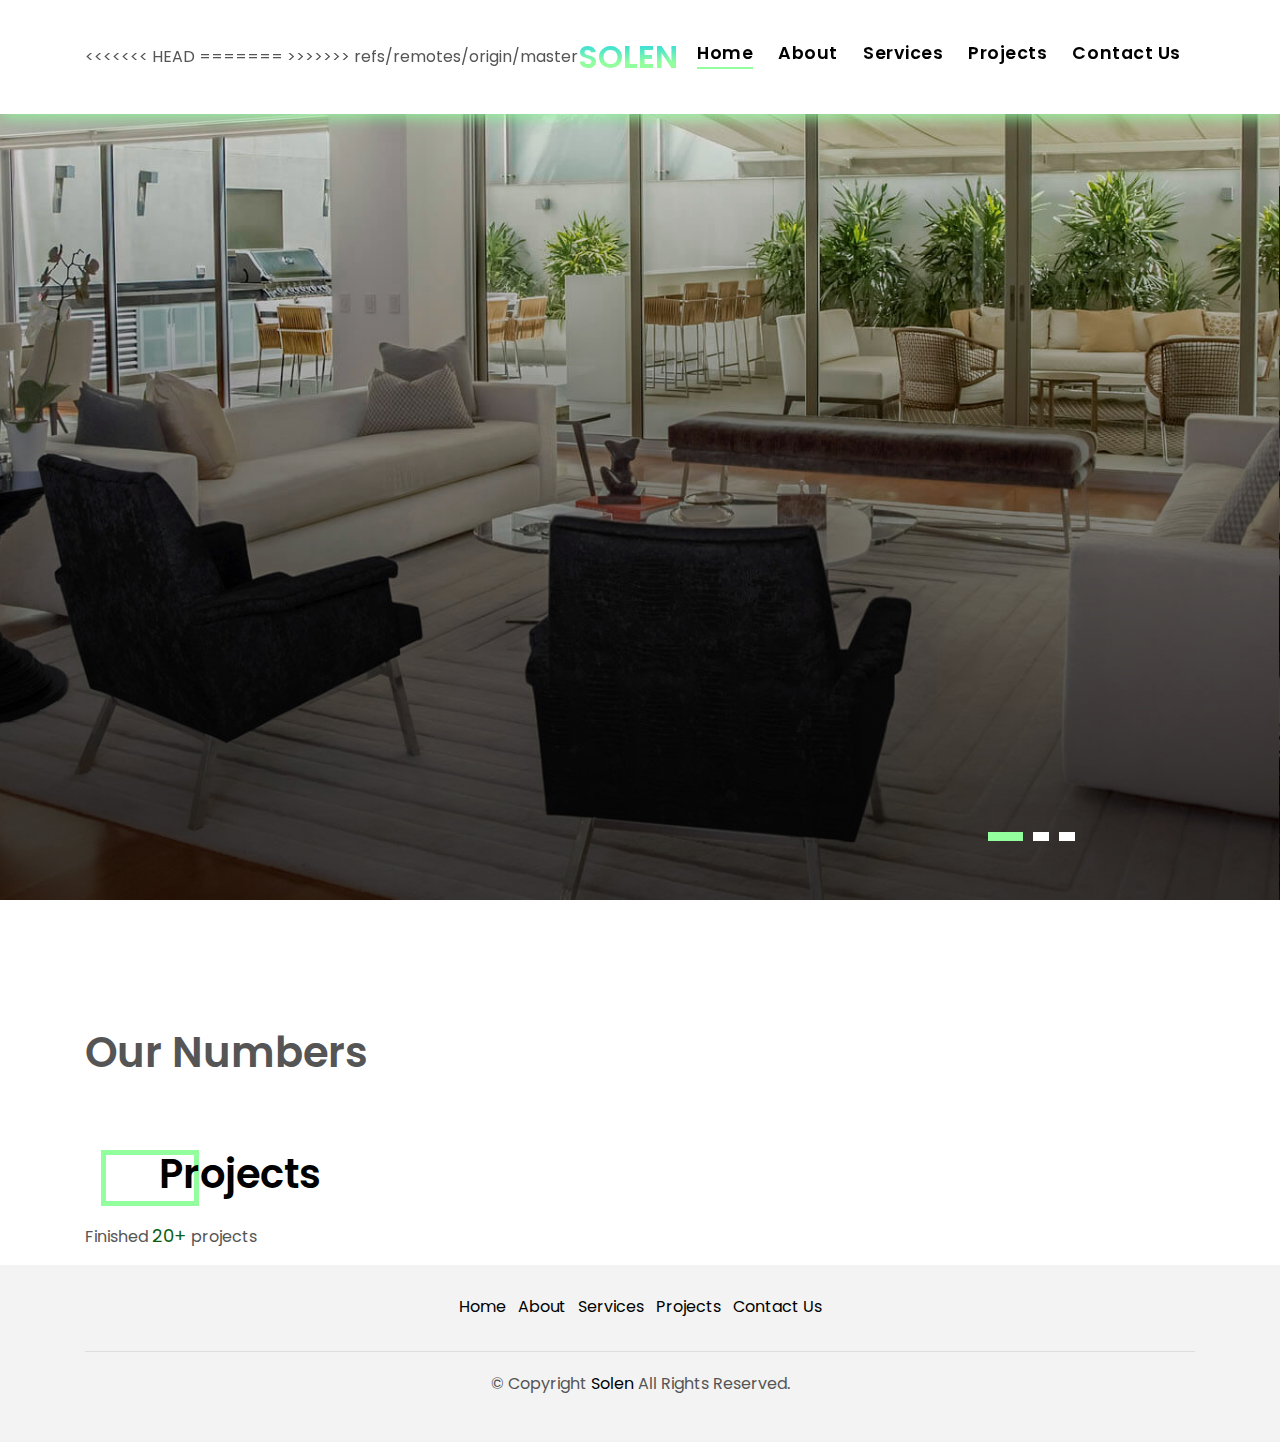
==== commit ea0a4cf7: "Merge remote-tracking branch 'refs/remotes/origin/master'" ====
--- a/index.html
+++ b/index.html
@@ -5,22 +5,16 @@
     <meta content="width=device-width, initial-scale=1.0" name="viewport">
     <meta content="" name="keywords">
     <meta content="" name="description">
-  
- 
-  
     <!-- Google Fonts -->
     <link href="https://fonts.googleapis.com/css?family=Poppins:300,400,500,600,700" rel="stylesheet">
-  
     <!-- Bootstrap CSS File -->
     <link href="lib/bootstrap/css/bootstrap.min.css" rel="stylesheet">
-  
     <!-- Libraries CSS Files -->
     <link href="lib/font-awesome/css/font-awesome.min.css" rel="stylesheet">
     <link href="lib/animate/animate.min.css" rel="stylesheet">
     <link href="lib/ionicons/css/ionicons.min.css" rel="stylesheet">
     <link href="lib/owlcarousel/assets/owl.carousel.min.css" rel="stylesheet">
     <link rel="stylesheet" href="https://pro.fontawesome.com/releases/v5.10.0/css/all.css" integrity="sha384-AYmEC3Yw5cVb3ZcuHtOA93w35dYTsvhLPVnYs9eStHfGJvOvKxVfELGroGkvsg+p" crossorigin="anonymous"/>
-  
     <!-- Main Stylesheet File -->
     <link href="css/style.css" rel="stylesheet">
   </head>
@@ -28,11 +22,14 @@
     <div class="click-closed"></div>
     <nav class="navbar navbar-default navbar-trans navbar-expand-lg fixed-top  ">
       <div class="container">
+<<<<<<< HEAD
+=======
+  
+     
+>>>>>>> refs/remotes/origin/master
+        <div style="margin: 0px;">
+        <a id="asolen" class="navbar-brand text-brand " href="index.html">SOLEN</a> 
        
-        <div style="margin: 0px;">
-        <a id="asolen" class="navbar-brand text-brand" href="index.html">SOLEN</a> 
-        <span class="navbar-brand text-brand" id="blockk" >|</span>
-        <a id="adisena" class="disena navbar-brand  " href="#" >DISENA</a>
       </div>
       <div class="navbar-collapse collapse justify-content-center" id="navbarDefault">
         <ul class="navbar-nav">
@@ -53,17 +50,14 @@
           </li>
         </ul>
       </div>
-       <button class="navbar-toggler collapsed" type="button" data-toggle="collapse" data-target="#navbarDefault"
-          aria-controls="navbarDefault" aria-expanded="false" aria-label="Toggle navigation">
-          <span></span>
-          <span></span>
-          <span></span>
-        </button>
+      <button class="navbar-toggler collapsed" type="button" data-toggle="collapse" data-target="#navbarDefault"
+      aria-controls="navbarDefault" aria-expanded="false" aria-label="Toggle navigation">
+      <span></span>
+      <span></span>
+      <span></span>
+    </button>
     </div>
     </nav>
-
-
-
   <!--/ Carousel Star /-->
   <div class="intro intro-carousel">
     <div id="carousel" class="owl-carousel owl-theme">
@@ -75,11 +69,9 @@
               <div class="row">
                 <div class="col-lg-8">
                 <!--/  <div class="intro-body">
-                   
                     <h1 class="intro-title mb-4">
                       <span class="color-b">*** </span> +++
                       <br> ///</h1>
-                    
                   </div>/-->
                 </div>
               </div>
@@ -94,12 +86,10 @@
             <div class="container">
               <div class="row">
                 <div class="col-lg-8">
-            <!--/      <div class="intro-body">
-                    
+                  <!--/<div class="intro-body">
                     <h1 class="intro-title mb-4">
                       <span class="color-b">*** </span> +++
                       <br> ///</h1>
-                    
                   </div>/-->
                 </div>
               </div>
@@ -114,12 +104,10 @@
             <div class="container">
               <div class="row">
                 <div class="col-lg-8">
-            <!--/      <div class="intro-body">
-                    
+            <!--/      <div class="intro-body"> 
                     <h1 class="intro-title mb-4">
                       <span class="color-b">*** </span> +++
                       <br> ///</h1>
-                    
                   </div>/-->
                 </div>
               </div>
@@ -129,9 +117,6 @@
       </div>
     </div>
   </div>
-
-
-
   <section class="section-services section-t8">
     <div class="container">
       <div class="row">
@@ -144,7 +129,7 @@
         </div>
       </div>
       <div class="row">
-        <div class="col-md-4">
+       <!-- <div class="col-md-4">
           <div class="card-box-c foo">
             <div class="card-header-c d-flex">
               <div class="card-box-ico">
@@ -159,9 +144,8 @@
                 Gained trust of ### Customer
               </p>
             </div>
-       
-          </div>
-        </div>
+          </div>
+        </div> -->
         <div class="col-md-4">
           <div class="card-box-c foo">
             <div class="card-header-c d-flex">
@@ -174,18 +158,18 @@
             </div>
             <div class="card-body-c">
               <p class="content-c">
-               Finished ### projects
+               Finished 
+               <span style="color: #0b5f14; font-size: large;"> 20+</span>
+                projects
               </p>
             </div>
-         
-          </div>
-        </div>
-        <div class="col-md-4">
+          </div>
+        </div>
+      <!--  <div class="col-md-4">
           <div class="card-box-c foo">
             <div class="card-header-c d-flex">
               <div class="card-box-ico">
-                <span class="fas fa-map-marker-check"></span>
-                
+                <span class="fas fa-map-marker-check"></span>  
               </div>
               <div class="card-title-c align-self-center">
                 <h2 class="title-c">Locations</h2>
@@ -196,9 +180,8 @@
                Covered Projects in over ### Countries
               </p>
             </div>
-          
-          </div>
-        </div>
+          </div>
+        </div> -->
       </div>
     </div>
   </section>
@@ -222,7 +205,6 @@
               <li class="list-inline-item">
                 <a href="projectsolen.html">Projects </a>
               </li>
-             
               <li class="list-inline-item">
                 <a href="contactsolen.html">Contact Us</a>
               </li>
@@ -230,24 +212,25 @@
           </nav>
           <div class="socials-a">
             <ul class="list-inline">
-              <li class="list-inline-item">
-                <a href="#">
-                  <i class="fab fa-facebook"></i>
-                </a>
-              </li>
-             
-              <li  class="list-inline-item">
-                <a href="#">
-                  <i class="fab fa-linkedin-in"></i>
-                </a>
-              </li>
-              <li class="list-inline-item">
-                <a href="#">
-                  <i class="fab fa-instagram"></i>
-                </a>
-              </li>
-         
-            </ul>
+              <!--   <li class="list-inline-item">
+                   <a href="#">
+                     <i class="fab fa-facebook"></i>
+                   </a>
+                 </li>
+                
+                
+                 <li class="list-inline-item">
+                   <a href="#">
+                     <i class="fab fa-instagram"></i>
+                   </a>
+                 </li> -->
+                 <li class="list-inline-item">
+                   <a href="#">
+                     <i class="fab fa-linkedin-in"></i>
+                   </a>
+                 </li>
+            
+               </ul>
           </div>
           <div class="copyright-footer">
             <p class="copyright color-text-a">
@@ -255,11 +238,11 @@
               <span class="color-a">Solen</span> All Rights Reserved.
             </p>
           </div>
-        
         </div>
       </div>
     </div>
   </footer>
+
   <a href="#" class="back-to-top"><i class="fa fa-chevron-up"></i></a>
   <div id="preloader"></div>
 
@@ -272,7 +255,6 @@
   <script src="lib/owlcarousel/owl.carousel.min.js"></script>
   <script src="lib/scrollreveal/scrollreveal.min.js"></script>
 
-
   <!-- Template Main Javascript File -->
   <script src="js/main.js"></script>
 </body>
--- a/css/style.css
+++ b/css/style.css
@@ -3,6 +3,19 @@
   font-family: 'Poppins', sans-serif;
   color: #555555;
 }
+.containerrr {
+  position: relative;
+  text-align: center;
+  color: white;
+}
+.top-left {
+  position: absolute;
+  top: 8px;
+  left: 16px;
+}
+
+
+
 
 h1,
 h2,
@@ -295,6 +308,9 @@
 }
 
 /*------/ Icon Box /------*/
+.icon-box{
+  margin: auto;
+}
 
 .icon-box .icon-box-icon {
   display: table-cell;
@@ -613,10 +629,7 @@
   
 }
 
-.navbar-default .nav-search {
-  color: #000000;
-  font-size: 1.5rem;
-}
+
 
 .navbar-default.navbar-reduce {
   background-color: #fff;
@@ -802,6 +815,7 @@
 /*------/ Hamburger Navbar /------*/
 
 .navbar-toggler {
+  
   position: relative;
 }
 
@@ -1651,58 +1665,8 @@
   font-size: 14px;
 }
 
-/*======================================
-//--//-->   FORM INPUT
-======================================*/
-
-
-
-
-/*======================================
-//--//-->   BUTTON
-======================================*/
-
-.btn {
-  transition: .5s ease;
-}
-
-.btn.btn-a,
-.btn.btn-b {
-  border-radius: 0;
-  padding: 1rem 3rem;
-  letter-spacing: .05rem;
-}
-
-.btn.btn-a {
-  background-color: #000000;
-  color: #ffffff;
-}
-
-.btn.btn-a:hover {
-  background-color: #92fe9d;
-  color: #000000;
-}
-
-.btn.btn-b {
-  background-color: #92fe9d;
-  color: #000000;
-}
-
-.btn.btn-b:hover {
-  background-color: #000000;
-  color: #ffffff;
-}
-
-.btn.btn-b-n {
-  background-color: #92fe9d;
-  color: #ffffff;
-  border-radius: 0;
-}
-
-.btn.btn-b-n:hover {
-  background-color: #26a356;
-  color: #ffffff;
-}
+
+
 
 @media (min-width: 576px) {
 
@@ -1889,6 +1853,7 @@
   }
 }
 
+
 @media (min-width: 768px) and (min-width: 768px) {
   .card-box-a:hover .card-overlay-a-content {
     bottom: 60px;
@@ -2010,7 +1975,7 @@
   .property-contact {
     margin-top: 2.5rem;
   }
- 
+
 
 }
 
@@ -2081,8 +2046,10 @@
   .box-collapse .title-box-d {
     left: 35px;
   }
-
+.hero .he  {
+  font-size:20px ;
+}
   .box-collapse .title-box-d .title-d {
     font-size: 1.3rem;
   }
-}
+}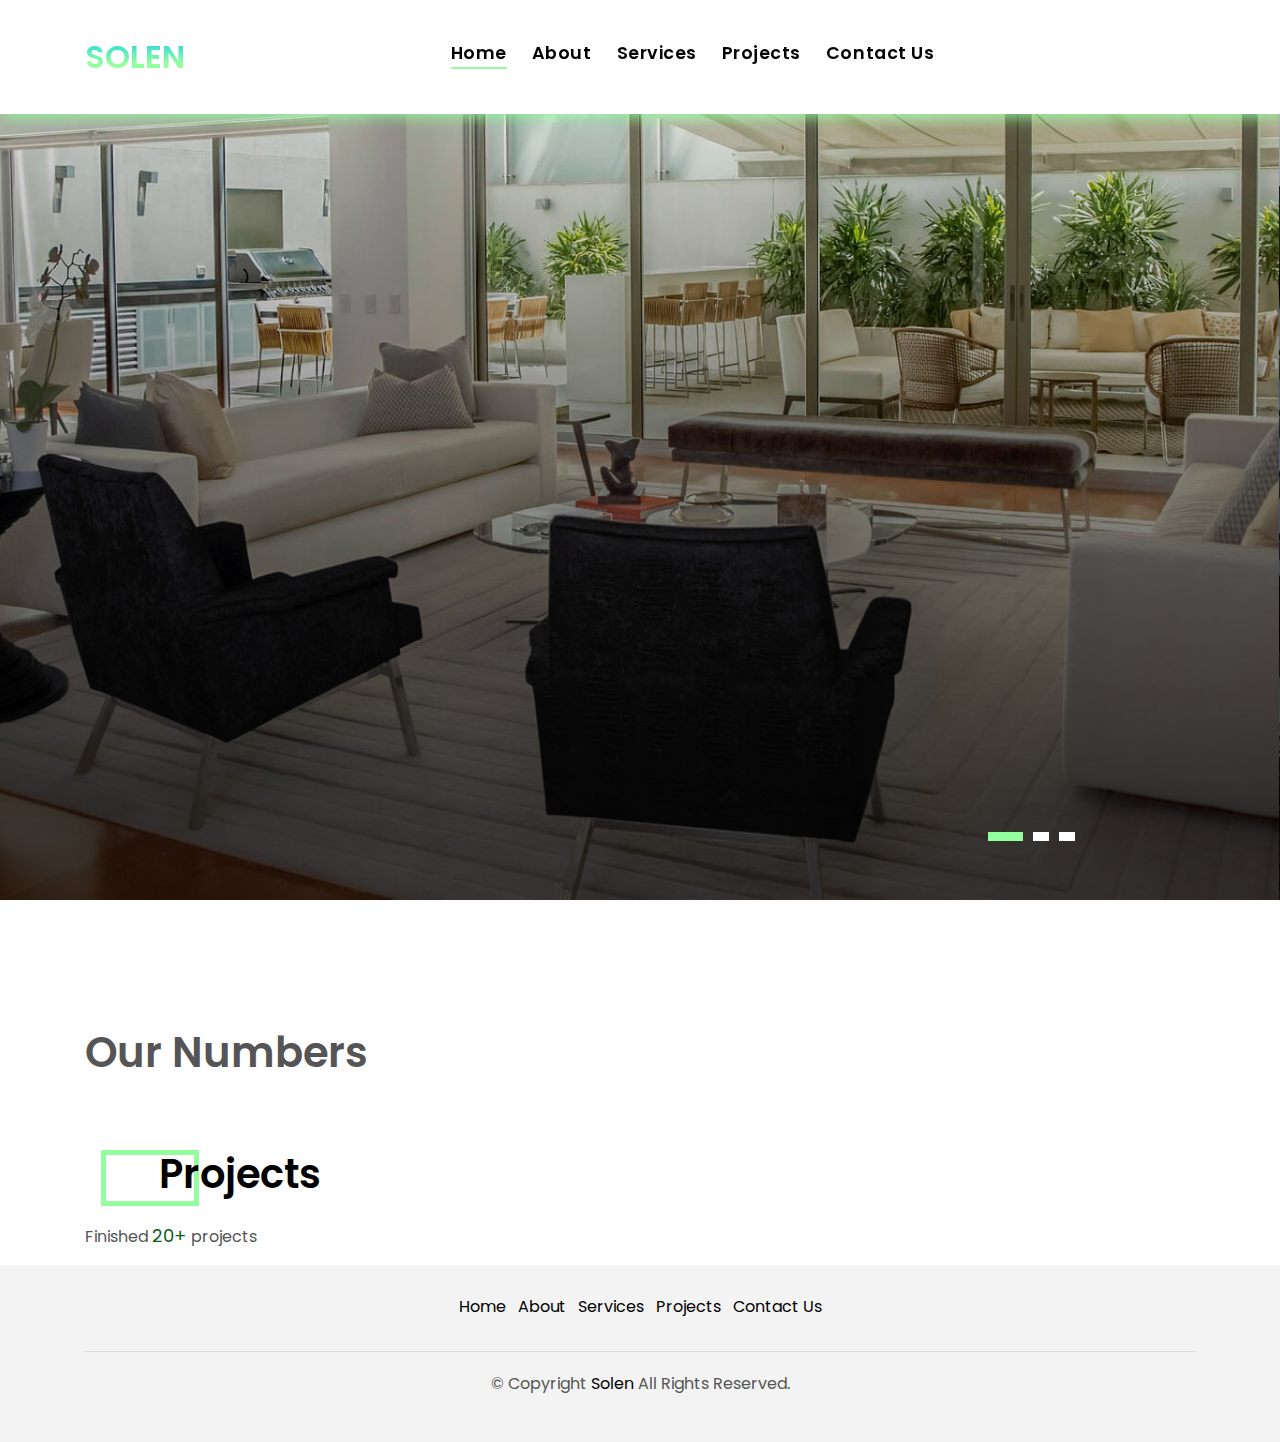
==== commit 81430c7f: "joud" ====
--- a/index.html
+++ b/index.html
@@ -22,11 +22,8 @@
     <div class="click-closed"></div>
     <nav class="navbar navbar-default navbar-trans navbar-expand-lg fixed-top  ">
       <div class="container">
-<<<<<<< HEAD
-=======
   
      
->>>>>>> refs/remotes/origin/master
         <div style="margin: 0px;">
         <a id="asolen" class="navbar-brand text-brand " href="index.html">SOLEN</a> 
        
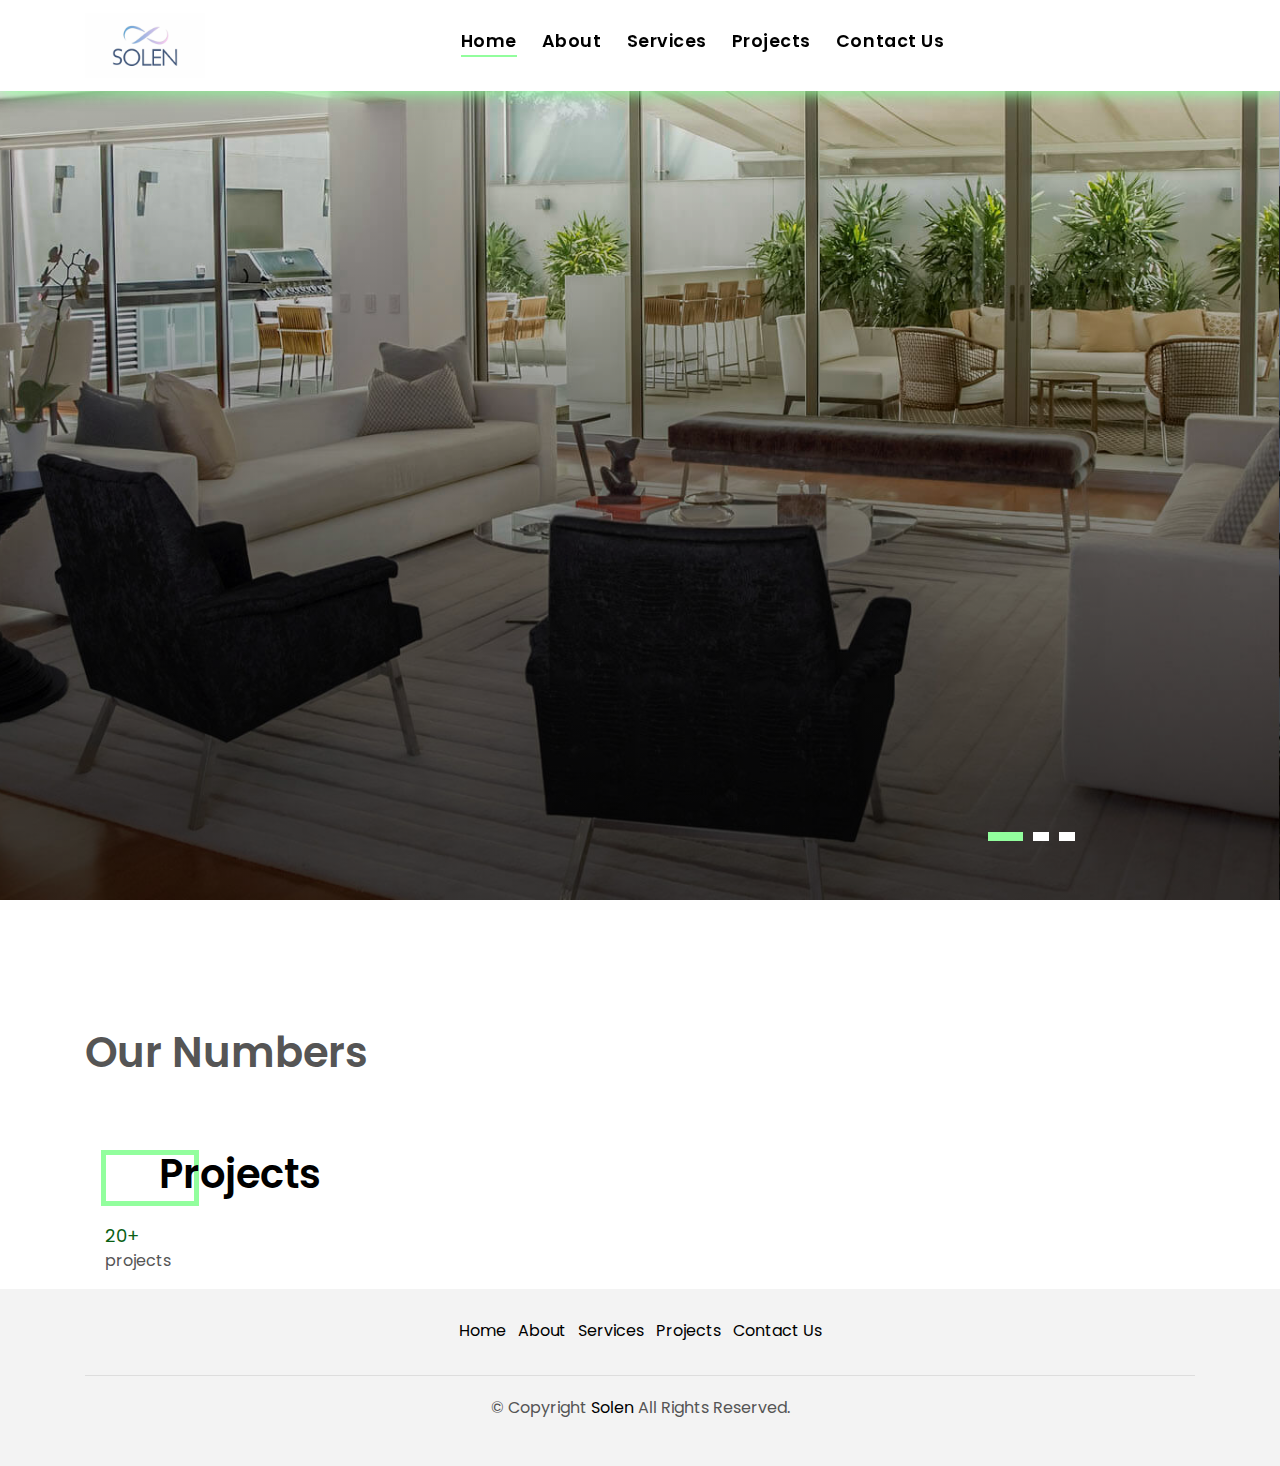
==== commit 144867e4: "aaa" ====
--- a/index.html
+++ b/index.html
@@ -24,10 +24,14 @@
       <div class="container">
   
      
-        <div style="margin: 0px;">
-        <a id="asolen" class="navbar-brand text-brand " href="index.html">SOLEN</a> 
+        
+        <a id="asolen" class="navbar-brand text-brand " href="index.html">
+          <div class="logo-img">
+          <img src="img/Solenlogo.jpeg" class="img-fluid">
+        </div>
+        </a> 
        
-      </div>
+     
       <div class="navbar-collapse collapse justify-content-center" id="navbarDefault">
         <ul class="navbar-nav">
           <li class="nav-item">
@@ -153,10 +157,10 @@
                 <h2 class="title-c">Projects</h2>
               </div>
             </div>
-            <div class="card-body-c">
+            <div style="margin-left: 20px;" class="card-body-c num">
               <p class="content-c">
-               Finished 
-               <span style="color: #0b5f14; font-size: large;"> 20+</span>
+              
+               <span  style="color: #0b5f14; font-size: large;"> 20+ </span></br>
                 projects
               </p>
             </div>
--- a/css/style.css
+++ b/css/style.css
@@ -621,8 +621,8 @@
 .navbar-default {
   transition: all .5s ease-in-out;
   background-color: #ffffff;
-  padding-top: 28px;
-  padding-bottom: 28px;
+ /* padding-top: 28px;
+  padding-bottom: 28px;*/
   -webkit-backface-visibility: hidden;
   backface-visibility: hidden;
   box-shadow: 1px 2px 15px #92fe9d;
@@ -745,6 +745,14 @@
 .navbar-default.navbar-reduce .nav-link.active {
   color: #000000;
 }
+.logo-img{
+  width: 120px;
+
+  
+  overflow: hidden;
+
+}
+
 
 .navbar-default.navbar-reduce .navbar-brand {
   
@@ -2052,4 +2060,7 @@
   .box-collapse .title-box-d .title-d {
     font-size: 1.3rem;
   }
-}+
+
+  
+}
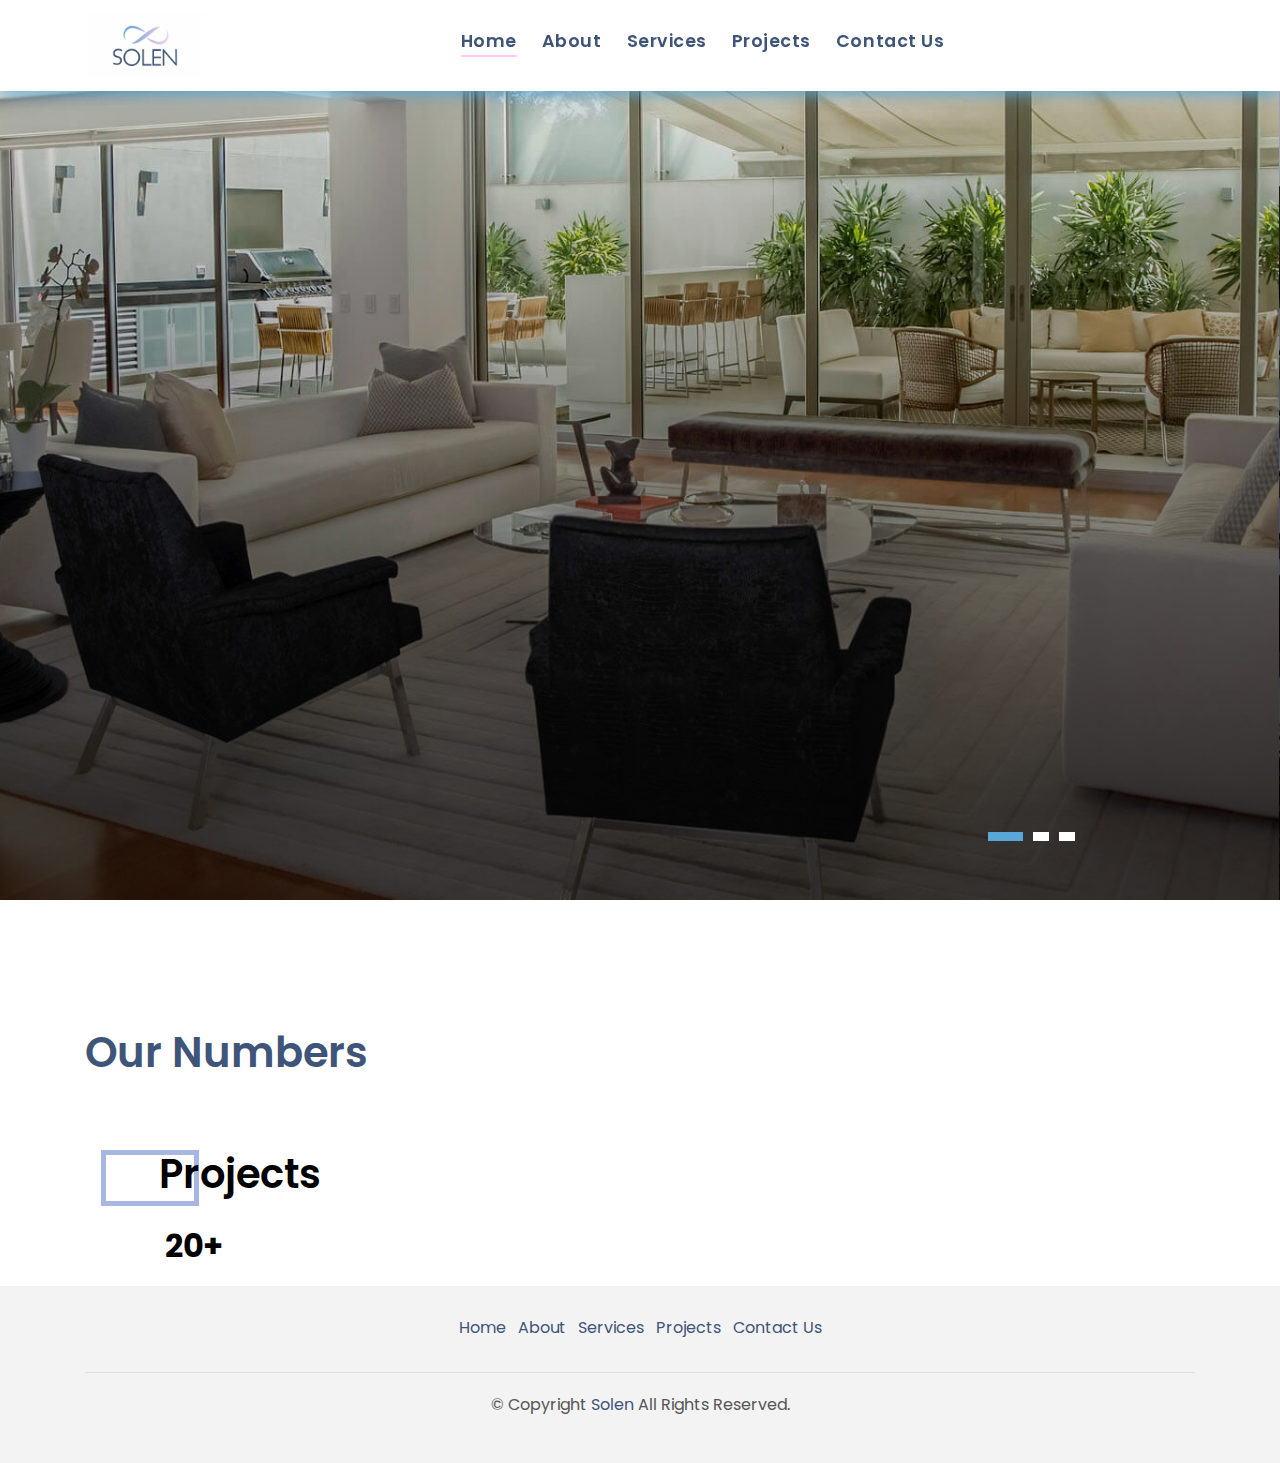
==== commit e9b3289a: "ds" ====
--- a/index.html
+++ b/index.html
@@ -151,21 +151,19 @@
           <div class="card-box-c foo">
             <div class="card-header-c d-flex">
               <div class="card-box-ico" >
-                <span  class="fas fa-digging"></span>
+                <span   class="fas fa-digging"></span>
               </div>
               <div class="card-title-c align-self-center">
                 <h2 class="title-c">Projects</h2>
               </div>
             </div>
-            <div style="margin-left: 20px;" class="card-body-c num">
-              <p class="content-c">
-              
-               <span  style="color: #0b5f14; font-size: large;"> 20+ </span></br>
-                projects
-              </p>
-            </div>
-          </div>
-        </div>
+            <div  class="card-body-c num">
+              <p id="1" class="content-c"style="color: black; font-weight: bolder;font-size: xx-large;"> 20+ </p>
+            </div>
+          </div>
+        </div>
+
+        
       <!--  <div class="col-md-4">
           <div class="card-box-c foo">
             <div class="card-header-c d-flex">
--- a/css/style.css
+++ b/css/style.css
@@ -3,16 +3,18 @@
   font-family: 'Poppins', sans-serif;
   color: #555555;
 }
+/*
 .containerrr {
   position: relative;
   text-align: center;
   color: white;
 }
+
 .top-left {
   position: absolute;
   top: 8px;
   left: 16px;
-}
+}*/
 
 
 
@@ -26,18 +28,18 @@
   color: #000000;
 }
 a{
-  color: #000000;
+  color: #3e5479;
 }
 
 a:hover{
-  color: black;
+  
   text-decoration: none;
 }
 
 
 
 
-
+/*
 
 .disena { 
   font-size: 20px;
@@ -49,6 +51,7 @@
   color:rgba(0,0,0,0);
   text-decoration: none;
 }
+
 @keyframes rainbow { 
   0%{background-position:top}
   50%{background-position:bottom}
@@ -115,7 +118,7 @@
   50%{background-position:bottom}
   100%{background-position:top}
 }
-
+*/
 
 
 
@@ -182,16 +185,16 @@
 }
 
 .color-a {
-  color: #000000;
-}
-
-.color-b {
+  color: #3e5479;
+}
+
+/*.color-b {
   color: #92fe9d;
 }
 
 .color-d {
   color: #adadad;
-}
+}*/
 
 .color-text-a {
   color: #555555;
@@ -203,8 +206,8 @@
 
 /*------/ Nav Pills  /------*/
 
-.nav-pills-a.nav-pills .nav-link {
-  color: #000000;
+/*.nav-pills-a.nav-pills .nav-link {
+  color: #3e5479;
   position: relative;
   font-weight: 600;
 }
@@ -222,7 +225,7 @@
   height: 2px;
   background-color: #92fe9d;
   z-index: 2;
-}
+}*/
 
 /*------/ Bg Image /------*/
 
@@ -272,7 +275,7 @@
 .pagination-a .pagination .page-link:hover,
 .pagination-a .pagination .page-link:active,
 .pagination-a .pagination .page-link:focus {
-  background-color: #92fe9d;
+  background-color: #59a7d8;
 }
 
 .pagination-a .pagination .page-link span {
@@ -299,28 +302,30 @@
 }
 
 .pagination-a .pagination .page-item.active .page-link {
-  background-color: #92fe9d;
+  background-color: #59a7d8;
 }
 
 .a {
-  color: #92fe9d;
+  color: #ffccf6;
   font-size: 1.3rem;
 }
 
-/*------/ Icon Box /------*/
+/*------/ Icon Box /------
 .icon-box{
   margin: auto;
-}
+}*/
 
 .icon-box .icon-box-icon {
   display: table-cell;
   vertical-align: top;
   font-size: 36px;
-  color: #000000;
+  color: #a8b7e1;
   width: 50px;
   padding-top: 8px;
 }
-
+.icon-title{
+  color: #a8b7e1;
+}
 .icon-box .icon-box-content {
   padding-top: 18px;
 }
@@ -354,7 +359,7 @@
 }
 
 .title-a {
-  color:#555555 ;
+  color:#3e5479 ;
  
   font-size: 2.6rem;
   font-weight: 600;
@@ -382,6 +387,9 @@
   margin-bottom: 1rem;
   position: relative;
 }
+.title-d{
+  color: #3e5479;
+}
 
 .title-box-d .title-d {
   font-weight: 600;
@@ -393,7 +401,7 @@
   position: absolute;
   width: 70px;
   height: 4px;
-  background-color: #92fe9d;
+  background-color: #ffccf6;
   bottom: 20px;
   left: 0;
 }
@@ -491,7 +499,10 @@
 .owl-arrow .owl-nav .owl-next {
   margin-left: 15px;
 }
-
+.num{
+margin-left: 80px;
+
+}
 .nav-arrow-a .owl-arrow .owl-nav {
   font-size: 1.8rem;
   margin-top: -110px;
@@ -544,7 +555,7 @@
 .back-to-top {
   position: fixed;
   display: none;
-  background:  #00c9ff;
+  background:  #59a7d8;
   color: #fff;
   width: 44px;
   height: 44px;
@@ -582,7 +593,7 @@
   top: calc(50% - 30px);
   left: calc(50% - 30px);
   border: 6px solid #f2f2f2;
-  border-top: 6px solid #92fe9d;
+  border-top: 6px solid #59a7d8;
   border-radius: 50%;
   width: 60px;
   height: 60px;
@@ -625,7 +636,7 @@
   padding-bottom: 28px;*/
   -webkit-backface-visibility: hidden;
   backface-visibility: hidden;
-  box-shadow: 1px 2px 15px #92fe9d;
+  box-shadow: 1px 2px 15px #59a7d8;
   
 }
 
@@ -633,7 +644,7 @@
 
 .navbar-default.navbar-reduce {
   background-color: #fff;
-  box-shadow: 1px 2px 15px #92fe9d;
+  box-shadow: 1px 2px 15px #59a7d8;
 }
 
 .navbar-default.navbar-trans,
@@ -653,7 +664,7 @@
 .navbar-default.navbar-trans .nav-link,
 .navbar-default.navbar-reduce .nav-link {
   font-size: 1.1rem;
-  color: #000000;
+  color: #3e5479;
   font-weight: 600;
   letter-spacing: 0.030em;
   transition: all 0.1s ease-in-out;
@@ -671,7 +682,7 @@
   width: 100%;
   height: 2px;
   z-index: 0;
-  background-color: #92fe9d;
+  background-color: #3e5479;
   -webkit-transform: scaleX(0);
   transform: scaleX(0);
   -webkit-transform-origin: right;
@@ -683,7 +694,7 @@
 
 .navbar-default.navbar-trans .nav-link:hover,
 .navbar-default.navbar-reduce .nav-link:hover {
-  color: #000000;
+  color: #3e5479;
 }
 
 .navbar-default.navbar-trans .nav-link:hover:before,
@@ -707,44 +718,45 @@
 }
 
 .navbar-default.navbar-trans .nav-link:before {
-  background-color: #92fe9d;
+  background-color: #ffccf6;
 }
 
 .navbar-default.navbar-trans .nav-link:hover {
-  color: #000000;
+  color: #ffccf6;
 }
 
 .navbar-default.navbar-trans .show > .nav-link,
 .navbar-default.navbar-trans .active > .nav-link,
 .navbar-default.navbar-trans .nav-link.show,
 .navbar-default.navbar-trans .nav-link.active {
-  color: #000000;
+  color: #3e5479;
 }
 
 .navbar-default.navbar-reduce {
   transition: all .5s ease-in-out;
-  padding-top: 19px;
-  padding-bottom: 19px;
+ 
 }
 
 .navbar-default.navbar-reduce .nav-link {
-  color: #000000;
+  color: #3e5479;
 }
 
 .navbar-default.navbar-reduce .nav-link:before {
-  background-color: #92fe9d;
+  background-color: #ffccf6;
 }
 
 .navbar-default.navbar-reduce .nav-link:hover {
-  color: #000000;
+  color: #ffccf6;
 }
 
 .navbar-default.navbar-reduce .show > .nav-link,
 .navbar-default.navbar-reduce .active > .nav-link,
 .navbar-default.navbar-reduce .nav-link.show,
 .navbar-default.navbar-reduce .nav-link.active {
-  color: #000000;
-}
+  color: #3e5479;
+}
+
+
 .logo-img{
   width: 120px;
 
@@ -834,7 +846,7 @@
 
 .navbar-toggler span {
   display: block;
-  background-color: #000000;
+  background-color: #3e5479;
   height: 3px;
   width: 25px;
   margin-top: 4px;
@@ -1006,11 +1018,11 @@
 }
 
 .intro .owl-theme .owl-dots .owl-dot:hover span {
-  background-color: #92fe9d;
+  background-color: #59a7d8;
 }
 
 .intro .owl-theme .owl-dots .owl-dot.active span {
-  background-color: #92fe9d;
+  background-color: #59a7d8;
 }
 
 .intro .intro-item {
@@ -1081,13 +1093,16 @@
 .intro-single {
   padding: 12rem 0 3rem;
 }
+.title-single{
+  color: #3e5479;
+}
 
 .intro-single .title-single-box {
   padding: 1rem 0 1rem 2rem;
 }
 
 .intro-single .title-single-box {
-  border-left: 3px solid #92fe9d;
+  border-left: 3px solid #ffccf6;
 }
 
 .intro-single .title-single-box .title-single {
@@ -1164,7 +1179,9 @@
 .card-header-a {
   padding: 0 1rem;
 }
-
+.card-title-a{
+  text-align:center ;
+}
 .card-header-a .card-title-a {
   color: #ffffff;
   margin-bottom: 0;
@@ -1199,7 +1216,7 @@
   width: 100%;
   position: absolute;
   z-index: 2;
-  background-color: #92fe9d;
+  background-color: #59a7d8;
 }
 
 .card-info {
@@ -1210,11 +1227,11 @@
 
 .card-info .card-info-title {
   font-size: 1rem;
-  color: #313131;
+  color: #ffffff;
 }
 
 .card-info li span {
-  color: #ffffff;
+  color: #122546;
   font-size: .9rem;
 }
 
@@ -1432,7 +1449,7 @@
 
 .card-box-ico {
   padding: 1rem 3rem 1rem 2.5rem;
-  border: 5px solid #92fe9d;
+  border: 5px solid #a8b7e1;
 }
 
 .card-box-ico span {
@@ -1441,6 +1458,7 @@
 }
 
 .title-c {
+  
   font-size: 2.5rem;
   font-weight: 600;
   margin-left: -40px;
@@ -2061,6 +2079,5 @@
     font-size: 1.3rem;
   }
 
-
   
 }
